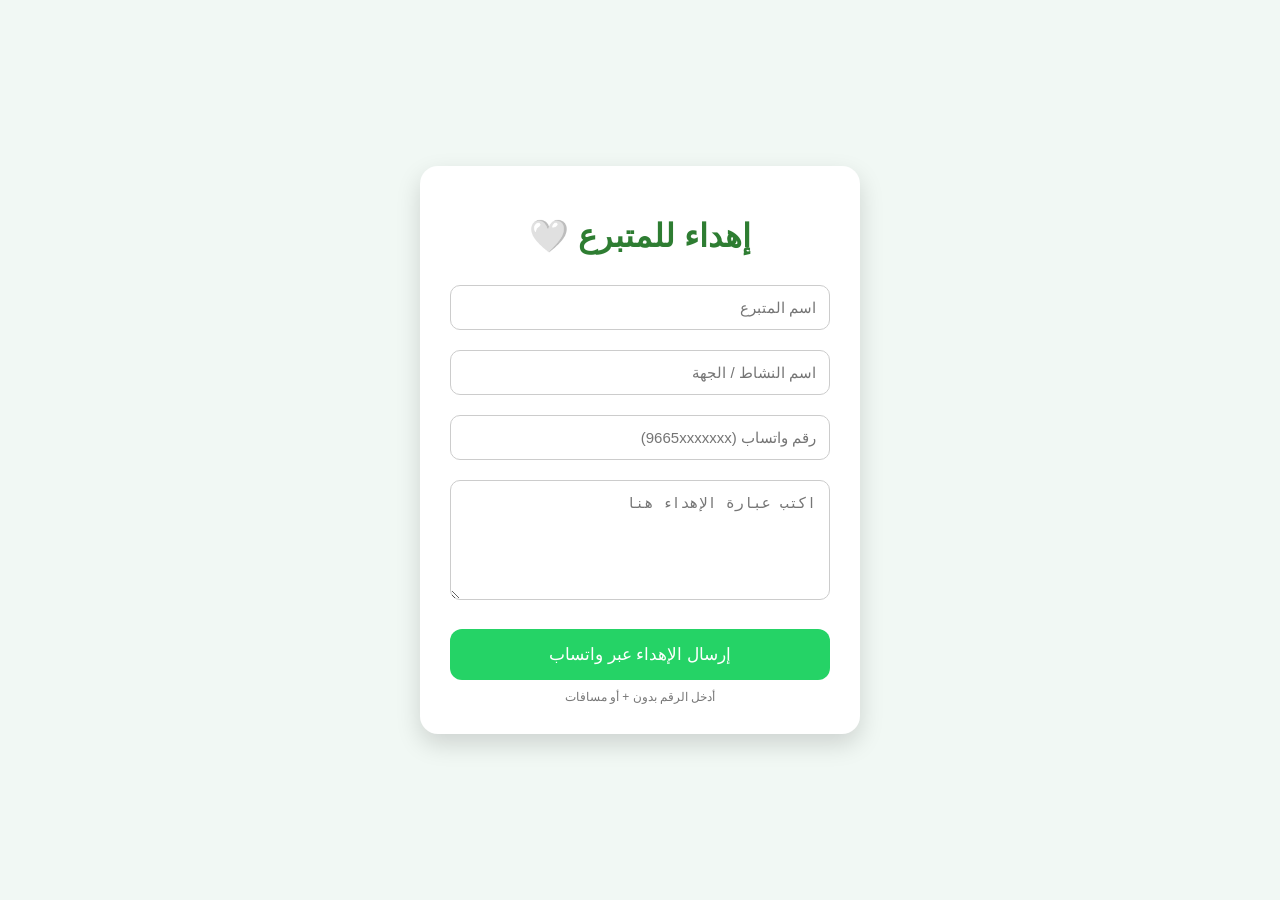
==== index.html @ 25c2df08 "Create index.html" ====
<!DOCTYPE html>
<html lang="ar" dir="rtl">

<head>
    <meta charset="UTF-8">
    <title>إهداء متبرع</title>
    <meta name="viewport" content="width=device-width, initial-scale=1.0">
    <style>
        body {
            margin: 0;
            font-family: Tahoma, Arial;
            background: #f1f8f4;
            display: flex;
            justify-content: center;
            align-items: center;
            min-height: 100vh;
        }
        
        .container {
            background: #fff;
            width: 380px;
            padding: 30px;
            border-radius: 18px;
            box-shadow: 0 10px 25px rgba(0, 0, 0, .15);
            text-align: center;
        }
        
        h1 {
            color: #2e7d32;
            margin-bottom: 20px
        }
        
        input {
            width: 100%;
            padding: 13px;
            margin: 10px 0;
            border-radius: 10px;
            border: 1px solid #ccc;
            font-size: 15px;
            box-sizing: border-box
        }
        
        a.button {
            display: block;
            background: #25D366;
            color: #fff;
            text-decoration: none;
            padding: 15px;
            border-radius: 12px;
            margin-top: 15px;
            font-size: 17px
        }
        
        .note {
            font-size: 12px;
            color: #777;
            margin-top: 10px
        }
    </style>
</head>

<body>

    <div class="container">
        <h1>إهداء للمتبرع 🤍</h1>

        <input id="name" placeholder="اسم المتبرع">
        <input id="activity" placeholder="اسم النشاط / الجهة">
        <input id="phone" placeholder="رقم واتساب (9665xxxxxxx)">

        <textarea id="message" placeholder="اكتب عبارة الإهداء هنا" style="width:100%;padding:13px;margin:10px 0;border-radius:10px;border:1px solid #ccc;font-size:15px;box-sizing:border-box;min-height:120px"></textarea>

        <a class="button" href="#" onclick="this.href=makeLink()">إرسال الإهداء عبر واتساب</a>

        <div class="note">أدخل الرقم بدون + أو مسافات</div>
    </div>

    <script>
        function makeLink() {
            let name = document.getElementById('name').value;
            let activity = document.getElementById('activity').value;
            let phone = document.getElementById('phone').value;

            if (!name || !activity || !phone) {
                alert('الرجاء تعبئة جميع الحقول');
                return '#';
            }

            phone = phone.replace(/\D/g, '');

            let customMsg = document.getElementById('message').value;

            if (!customMsg) {
                alert('الرجاء كتابة عبارة الإهداء');
                return '#';
            }

            return 'https://wa.me/' + phone + '?text=' + encodeURIComponent(customMsg);
        }
    </script>

</body>

</html>
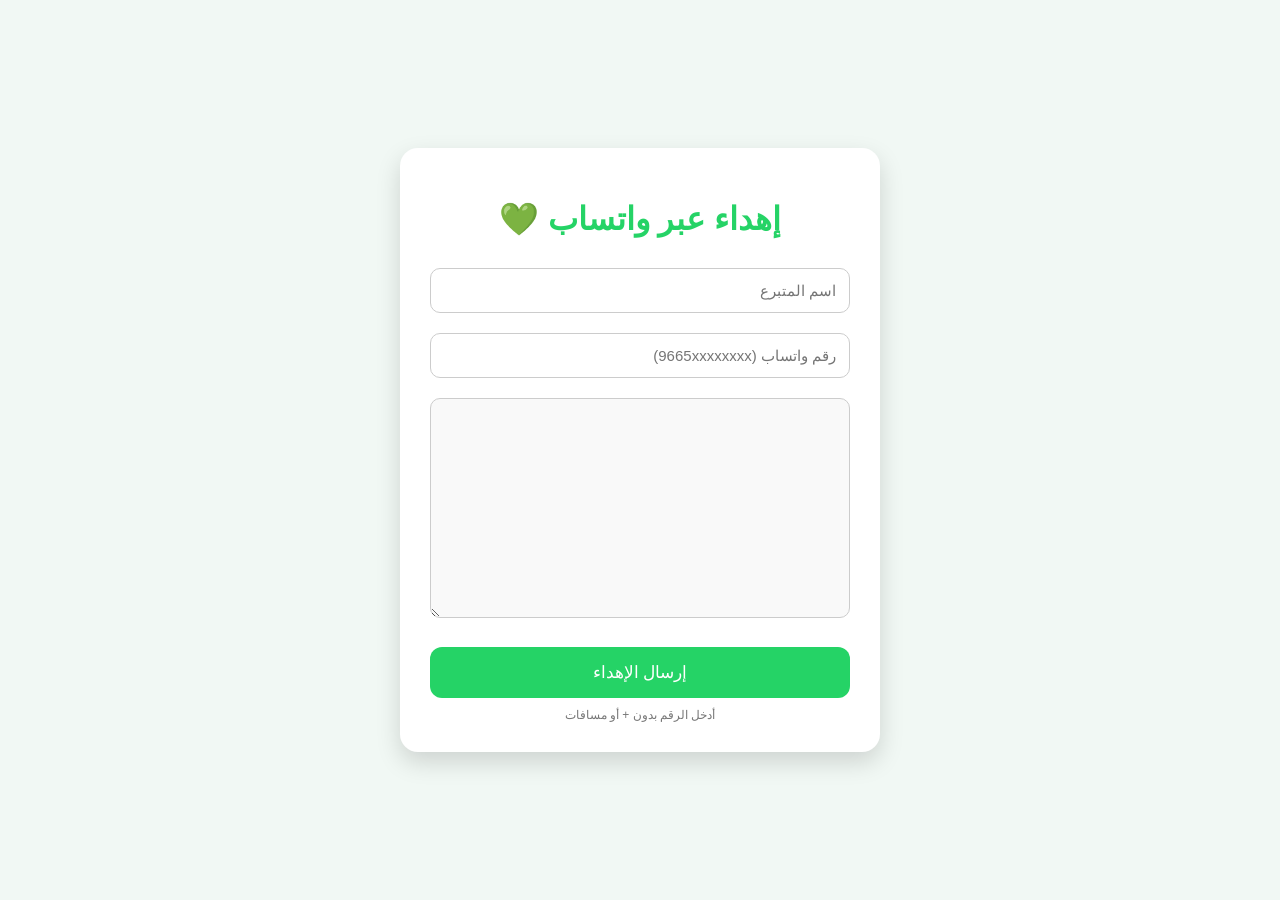
==== commit 8da5ab5e: "index.html" ====
--- a/index.html
+++ b/index.html
@@ -3,8 +3,9 @@
 
 <head>
     <meta charset="UTF-8">
-    <title>إهداء متبرع</title>
+    <title>إهداء عبر واتساب</title>
     <meta name="viewport" content="width=device-width, initial-scale=1.0">
+
     <style>
         body {
             margin: 0;
@@ -18,7 +19,7 @@
         
         .container {
             background: #fff;
-            width: 380px;
+            width: 420px;
             padding: 30px;
             border-radius: 18px;
             box-shadow: 0 10px 25px rgba(0, 0, 0, .15);
@@ -26,11 +27,12 @@
         }
         
         h1 {
-            color: #2e7d32;
+            color: #25D366;
             margin-bottom: 20px
         }
         
-        input {
+        input,
+        textarea {
             width: 100%;
             padding: 13px;
             margin: 10px 0;
@@ -38,6 +40,11 @@
             border: 1px solid #ccc;
             font-size: 15px;
             box-sizing: border-box
+        }
+        
+        textarea {
+            min-height: 220px;
+            background: #f9f9f9;
         }
         
         a.button {
@@ -62,40 +69,47 @@
 <body>
 
     <div class="container">
-        <h1>إهداء للمتبرع 🤍</h1>
+        <h1>إهداء عبر واتساب 💚</h1>
 
-        <input id="name" placeholder="اسم المتبرع">
-        <input id="activity" placeholder="اسم النشاط / الجهة">
-        <input id="phone" placeholder="رقم واتساب (9665xxxxxxx)">
+        <!-- الخانات -->
+        <input id="donor" placeholder="اسم المتبرع">
+        <input id="phone" placeholder="رقم واتساب (9665xxxxxxxx)">
 
-        <textarea id="message" placeholder="اكتب عبارة الإهداء هنا" style="width:100%;padding:13px;margin:10px 0;border-radius:10px;border:1px solid #ccc;font-size:15px;box-sizing:border-box;min-height:120px"></textarea>
+        <!-- النص الثابت -->
+        <textarea id="message" readonly></textarea>
 
-        <a class="button" href="#" onclick="this.href=makeLink()">إرسال الإهداء عبر واتساب</a>
+        <a class="button" href="#" onclick="this.href=sendWhatsApp()">إرسال الإهداء</a>
 
-        <div class="note">أدخل الرقم بدون + أو مسافات</div>
+        <div class="note">
+            أدخل الرقم بدون + أو مسافات
+        </div>
     </div>
 
     <script>
-        function makeLink() {
-            let name = document.getElementById('name').value;
-            let activity = document.getElementById('activity').value;
-            let phone = document.getElementById('phone').value;
+        function sendWhatsApp() {
+            let donor = document.getElementById('donor').value.trim();
+            let phone = document.getElementById('phone').value.trim();
 
-            if (!name || !activity || !phone) {
-                alert('الرجاء تعبئة جميع الحقول');
+            if (!donor || !phone) {
+                alert('الرجاء إدخال اسم المتبرع ورقم الواتساب');
                 return '#';
             }
 
             phone = phone.replace(/\D/g, '');
 
-            let customMsg = document.getElementById('message').value;
+            let text =
+                `صدقة جارية تلقاها يوم العرض تنال بها شفاعة هذا الكتاب العظيم
+فجزاكم الله خيرًا لدعمكم وجعل لكم بمثل أجر متعلم كتاب الله
+فهي التجارة التي لا تبور
 
-            if (!customMsg) {
-                alert('الرجاء كتابة عبارة الإهداء');
-                return '#';
-            }
+فدعمكم استمرار لخيرية هذه الأمة بتعليم كتاب الله
+بين الهدايا الزائلة، ${donor} هدية خالدة..
+سهم في الخير، باسمك، ليظل أثره صدقة جارية
+بتعليم كتاب الله لطلاب الجمعية الخيرية لتحفيظ القرآن الكريم بالحريق`;
 
-            return 'https://wa.me/' + phone + '?text=' + encodeURIComponent(customMsg);
+            document.getElementById('message').value = text;
+
+            return 'https://wa.me/' + phone + '?text=' + encodeURIComponent(text);
         }
     </script>
 
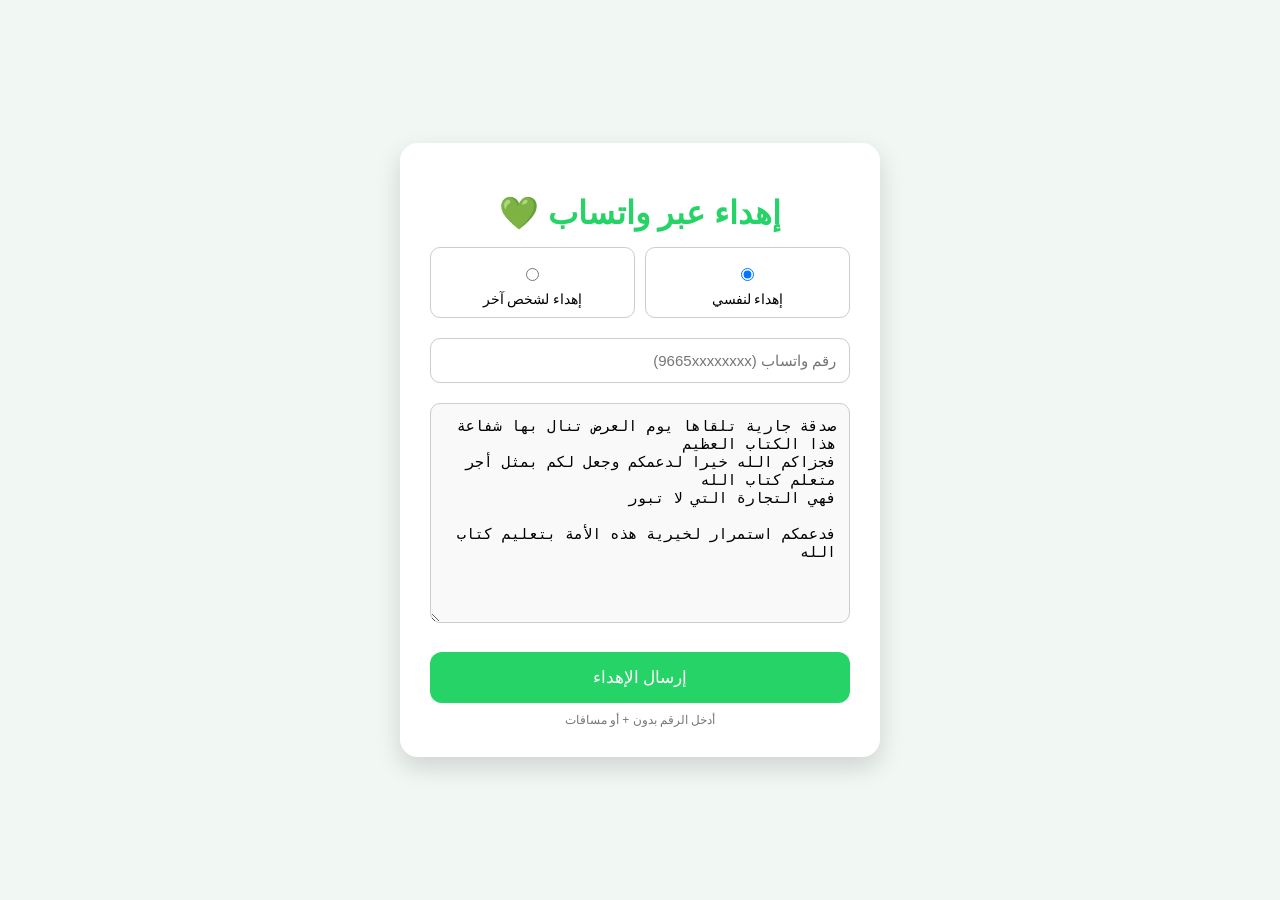
==== commit 2bef0f51: "index.html" ====
--- a/index.html
+++ b/index.html
@@ -28,7 +28,22 @@
         
         h1 {
             color: #25D366;
-            margin-bottom: 20px
+            margin-bottom: 15px
+        }
+        
+        .options {
+            display: flex;
+            gap: 10px;
+            margin-bottom: 10px;
+        }
+        
+        .options label {
+            flex: 1;
+            padding: 10px;
+            border: 1px solid #ccc;
+            border-radius: 10px;
+            cursor: pointer;
+            font-size: 14px;
         }
         
         input,
@@ -71,46 +86,88 @@
     <div class="container">
         <h1>إهداء عبر واتساب 💚</h1>
 
-        <!-- الخانات -->
-        <input id="donor" placeholder="اسم المتبرع">
+        <!-- الاختيار -->
+        <div class="options">
+            <label>
+            <input type="radio" name="type" value="self" checked onchange="updateMessage()">
+            إهداء لنفسي
+        </label>
+            <label>
+            <input type="radio" name="type" value="other" onchange="updateMessage()">
+            إهداء لشخص آخر
+        </label>
+        </div>
+
+        <!-- اسم المتبرع -->
+        <input id="donor" placeholder="اسم المتبرع" style="display:none">
+
+        <!-- اسم المُهدى إليه -->
+        <input id="receiver" placeholder="اسم المُهدى إليه" style="display:none">
+
+        <!-- رقم الواتساب -->
         <input id="phone" placeholder="رقم واتساب (9665xxxxxxxx)">
 
-        <!-- النص الثابت -->
+        <!-- الرسالة -->
         <textarea id="message" readonly></textarea>
 
         <a class="button" href="#" onclick="this.href=sendWhatsApp()">إرسال الإهداء</a>
 
-        <div class="note">
-            أدخل الرقم بدون + أو مسافات
-        </div>
+        <div class="note">أدخل الرقم بدون + أو مسافات</div>
     </div>
 
     <script>
+        function updateMessage() {
+            const type = document.querySelector('input[name="type"]:checked').value;
+            const donorInput = document.getElementById('donor');
+            const receiverInput = document.getElementById('receiver');
+            const messageBox = document.getElementById('message');
+
+            if (type === 'self') {
+                donorInput.style.display = 'none';
+                receiverInput.style.display = 'none';
+                messageBox.value =
+                    `صدقة جارية تلقاها يوم العرض تنال بها شفاعة هذا الكتاب العظيم
+فجزاكم الله خيرا لدعمكم وجعل لكم بمثل أجر متعلم كتاب الله
+فهي التجارة التي لا تبور
+
+فدعمكم استمرار لخيرية هذه الأمة بتعليم كتاب الله`;
+            } else {
+                donorInput.style.display = 'block';
+                receiverInput.style.display = 'block';
+                messageBox.value =
+                    `بين الهدايا الزائلة، اختار لك (اسم المتبرع) هدية خالدة..
+سهم في الخير، باسمك، ليظل أثره صدقة جارية
+بتعليم كتاب الله لطلاب الجمعية الخيرية لتحفيظ القرآن الكريم بالحريق`;
+            }
+        }
+
         function sendWhatsApp() {
+            const type = document.querySelector('input[name="type"]:checked').value;
             let donor = document.getElementById('donor').value.trim();
+            let receiver = document.getElementById('receiver').value.trim();
             let phone = document.getElementById('phone').value.trim();
 
-            if (!donor || !phone) {
-                alert('الرجاء إدخال اسم المتبرع ورقم الواتساب');
+            if (!phone) {
+                alert('الرجاء إدخال رقم الواتساب');
                 return '#';
             }
 
+            let text = document.getElementById('message').value;
+
+            if (type === 'other') {
+                if (!donor || !receiver) {
+                    alert('الرجاء إدخال اسم المتبرع واسم المُهدى إليه');
+                    return '#';
+                }
+                text = text.replace('(اسم المتبرع)', donor);
+                text += `\n\nإهداء إلى: ${receiver}`;
+            }
+
             phone = phone.replace(/\D/g, '');
-
-            let text =
-                `صدقة جارية تلقاها يوم العرض تنال بها شفاعة هذا الكتاب العظيم
-فجزاكم الله خيرًا لدعمكم وجعل لكم بمثل أجر متعلم كتاب الله
-فهي التجارة التي لا تبور
-
-فدعمكم استمرار لخيرية هذه الأمة بتعليم كتاب الله
-بين الهدايا الزائلة، ${donor} هدية خالدة..
-سهم في الخير، باسمك، ليظل أثره صدقة جارية
-بتعليم كتاب الله لطلاب الجمعية الخيرية لتحفيظ القرآن الكريم بالحريق`;
-
-            document.getElementById('message').value = text;
-
             return 'https://wa.me/' + phone + '?text=' + encodeURIComponent(text);
         }
+
+        updateMessage();
     </script>
 
 </body>
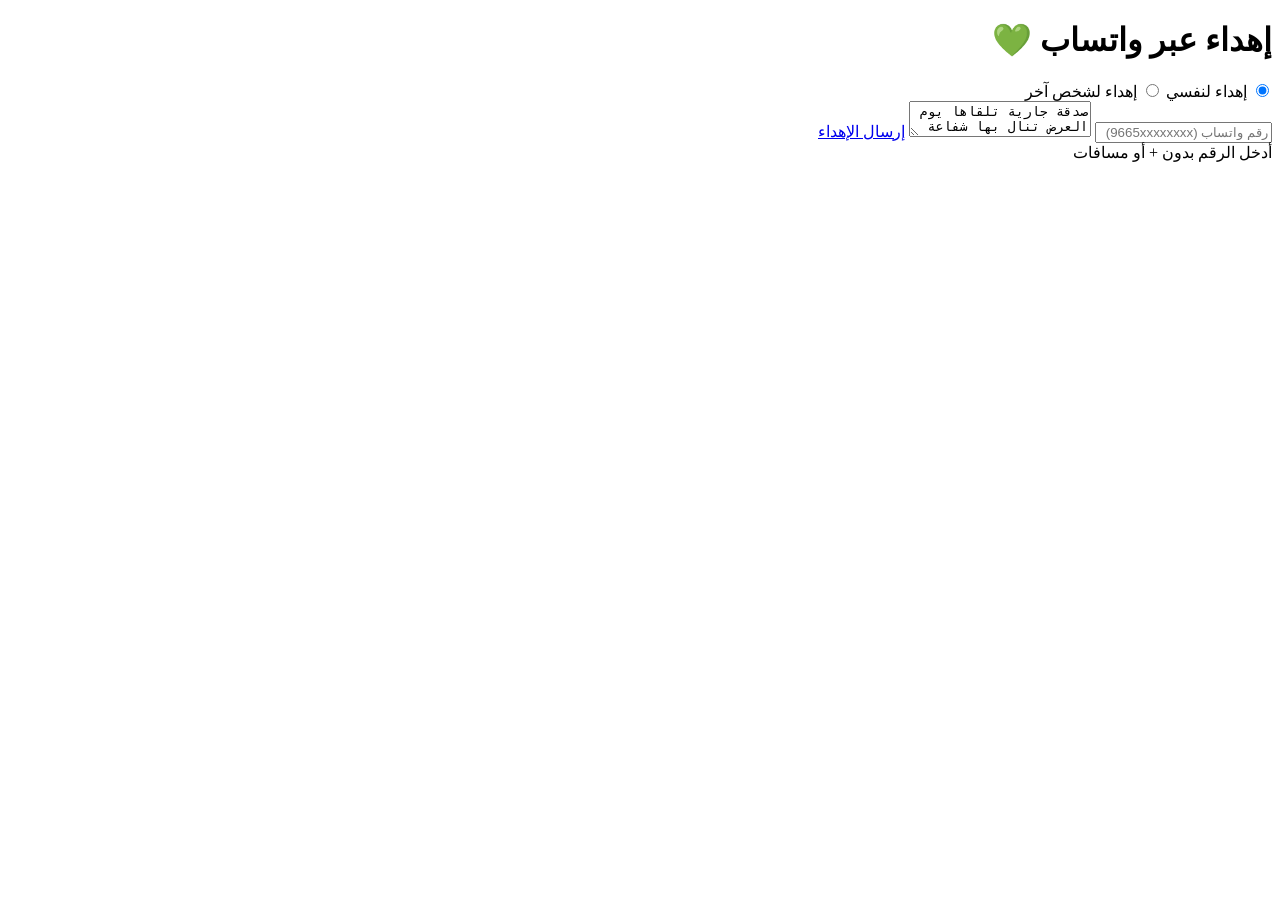
==== commit 05dc90f5: "index.html" ====
--- a/index.html
+++ b/index.html
@@ -5,171 +5,99 @@
     <meta charset="UTF-8">
     <title>إهداء عبر واتساب</title>
     <meta name="viewport" content="width=device-width, initial-scale=1.0">
+    <link rel="stylesheet" href="style.css">
 
-    <style>
-        body {
-            margin: 0;
-            font-family: Tahoma, Arial;
-            background: #f1f8f4;
-            display: flex;
-            justify-content: center;
-            align-items: center;
-            min-height: 100vh;
-        }
-        
-        .container {
-            background: #fff;
-            width: 420px;
-            padding: 30px;
-            border-radius: 18px;
-            box-shadow: 0 10px 25px rgba(0, 0, 0, .15);
-            text-align: center;
-        }
-        
-        h1 {
-            color: #25D366;
-            margin-bottom: 15px
-        }
-        
-        .options {
-            display: flex;
-            gap: 10px;
-            margin-bottom: 10px;
-        }
-        
-        .options label {
-            flex: 1;
-            padding: 10px;
-            border: 1px solid #ccc;
-            border-radius: 10px;
-            cursor: pointer;
-            font-size: 14px;
-        }
-        
-        input,
-        textarea {
-            width: 100%;
-            padding: 13px;
-            margin: 10px 0;
-            border-radius: 10px;
-            border: 1px solid #ccc;
-            font-size: 15px;
-            box-sizing: border-box
-        }
-        
-        textarea {
-            min-height: 220px;
-            background: #f9f9f9;
-        }
-        
-        a.button {
-            display: block;
-            background: #25D366;
-            color: #fff;
-            text-decoration: none;
-            padding: 15px;
-            border-radius: 12px;
-            margin-top: 15px;
-            font-size: 17px
-        }
-        
-        .note {
-            font-size: 12px;
-            color: #777;
-            margin-top: 10px
-        }
-    </style>
-</head>
 
-<body>
 
-    <div class="container">
-        <h1>إهداء عبر واتساب 💚</h1>
+    <body>
 
-        <!-- الاختيار -->
-        <div class="options">
-            <label>
+        <div class="container">
+            <h1>إهداء عبر واتساب 💚</h1>
+
+            <!-- الاختيار -->
+            <div class="options">
+                <label>
             <input type="radio" name="type" value="self" checked onchange="updateMessage()">
             إهداء لنفسي
         </label>
-            <label>
+                <label>
             <input type="radio" name="type" value="other" onchange="updateMessage()">
             إهداء لشخص آخر
         </label>
+            </div>
+
+            <!-- اسم المتبرع -->
+            <input id="donor" placeholder="اسم المتبرع" style="display:none">
+
+            <!-- اسم المُهدى إليه -->
+            <input id="receiver" placeholder="اسم المُهدى إليه" style="display:none">
+
+            <!-- رقم الواتساب -->
+            <input id="phone" placeholder="رقم واتساب (9665xxxxxxxx)">
+
+            <!-- الرسالة -->
+            <textarea id="message" readonly></textarea>
+
+            <a class="button" href="#" onclick="this.href=sendWhatsApp()">إرسال الإهداء</a>
+
+            <div class="note">أدخل الرقم بدون + أو مسافات</div>
         </div>
 
-        <!-- اسم المتبرع -->
-        <input id="donor" placeholder="اسم المتبرع" style="display:none">
+        <script>
+            function updateMessage() {
+                const type = document.querySelector('input[name="type"]:checked').value;
+                const donorInput = document.getElementById('donor');
+                const receiverInput = document.getElementById('receiver');
+                const messageBox = document.getElementById('message');
 
-        <!-- اسم المُهدى إليه -->
-        <input id="receiver" placeholder="اسم المُهدى إليه" style="display:none">
-
-        <!-- رقم الواتساب -->
-        <input id="phone" placeholder="رقم واتساب (9665xxxxxxxx)">
-
-        <!-- الرسالة -->
-        <textarea id="message" readonly></textarea>
-
-        <a class="button" href="#" onclick="this.href=sendWhatsApp()">إرسال الإهداء</a>
-
-        <div class="note">أدخل الرقم بدون + أو مسافات</div>
-    </div>
-
-    <script>
-        function updateMessage() {
-            const type = document.querySelector('input[name="type"]:checked').value;
-            const donorInput = document.getElementById('donor');
-            const receiverInput = document.getElementById('receiver');
-            const messageBox = document.getElementById('message');
-
-            if (type === 'self') {
-                donorInput.style.display = 'none';
-                receiverInput.style.display = 'none';
-                messageBox.value =
-                    `صدقة جارية تلقاها يوم العرض تنال بها شفاعة هذا الكتاب العظيم
+                if (type === 'self') {
+                    donorInput.style.display = 'none';
+                    receiverInput.style.display = 'none';
+                    messageBox.value =
+                        `صدقة جارية تلقاها يوم العرض تنال بها شفاعة هذا الكتاب العظيم
 فجزاكم الله خيرا لدعمكم وجعل لكم بمثل أجر متعلم كتاب الله
 فهي التجارة التي لا تبور
 
 فدعمكم استمرار لخيرية هذه الأمة بتعليم كتاب الله`;
-            } else {
-                donorInput.style.display = 'block';
-                receiverInput.style.display = 'block';
-                messageBox.value =
-                    `بين الهدايا الزائلة، اختار لك (اسم المتبرع) هدية خالدة..
+                } else {
+                    donorInput.style.display = 'block';
+                    receiverInput.style.display = 'block';
+                    messageBox.value =
+                        `بين الهدايا الزائلة، اختار لك (اسم المتبرع) هدية خالدة..
 سهم في الخير، باسمك، ليظل أثره صدقة جارية
 بتعليم كتاب الله لطلاب الجمعية الخيرية لتحفيظ القرآن الكريم بالحريق`;
-            }
-        }
-
-        function sendWhatsApp() {
-            const type = document.querySelector('input[name="type"]:checked').value;
-            let donor = document.getElementById('donor').value.trim();
-            let receiver = document.getElementById('receiver').value.trim();
-            let phone = document.getElementById('phone').value.trim();
-
-            if (!phone) {
-                alert('الرجاء إدخال رقم الواتساب');
-                return '#';
+                }
             }
 
-            let text = document.getElementById('message').value;
+            function sendWhatsApp() {
+                const type = document.querySelector('input[name="type"]:checked').value;
+                let donor = document.getElementById('donor').value.trim();
+                let receiver = document.getElementById('receiver').value.trim();
+                let phone = document.getElementById('phone').value.trim();
 
-            if (type === 'other') {
-                if (!donor || !receiver) {
-                    alert('الرجاء إدخال اسم المتبرع واسم المُهدى إليه');
+                if (!phone) {
+                    alert('الرجاء إدخال رقم الواتساب');
                     return '#';
                 }
-                text = text.replace('(اسم المتبرع)', donor);
-                text += `\n\nإهداء إلى: ${receiver}`;
+
+                let text = document.getElementById('message').value;
+
+                if (type === 'other') {
+                    if (!donor || !receiver) {
+                        alert('الرجاء إدخال اسم المتبرع واسم المُهدى إليه');
+                        return '#';
+                    }
+                    text = text.replace('(اسم المتبرع)', donor);
+                    text += `\n\nإهداء إلى: ${receiver}`;
+                }
+
+                phone = phone.replace(/\D/g, '');
+                return 'https://wa.me/' + phone + '?text=' + encodeURIComponent(text);
             }
 
-            phone = phone.replace(/\D/g, '');
-            return 'https://wa.me/' + phone + '?text=' + encodeURIComponent(text);
-        }
+            updateMessage();
+        </script>
 
-        updateMessage();
-    </script>
-
-</body>
+    </body>
 
 </html>
